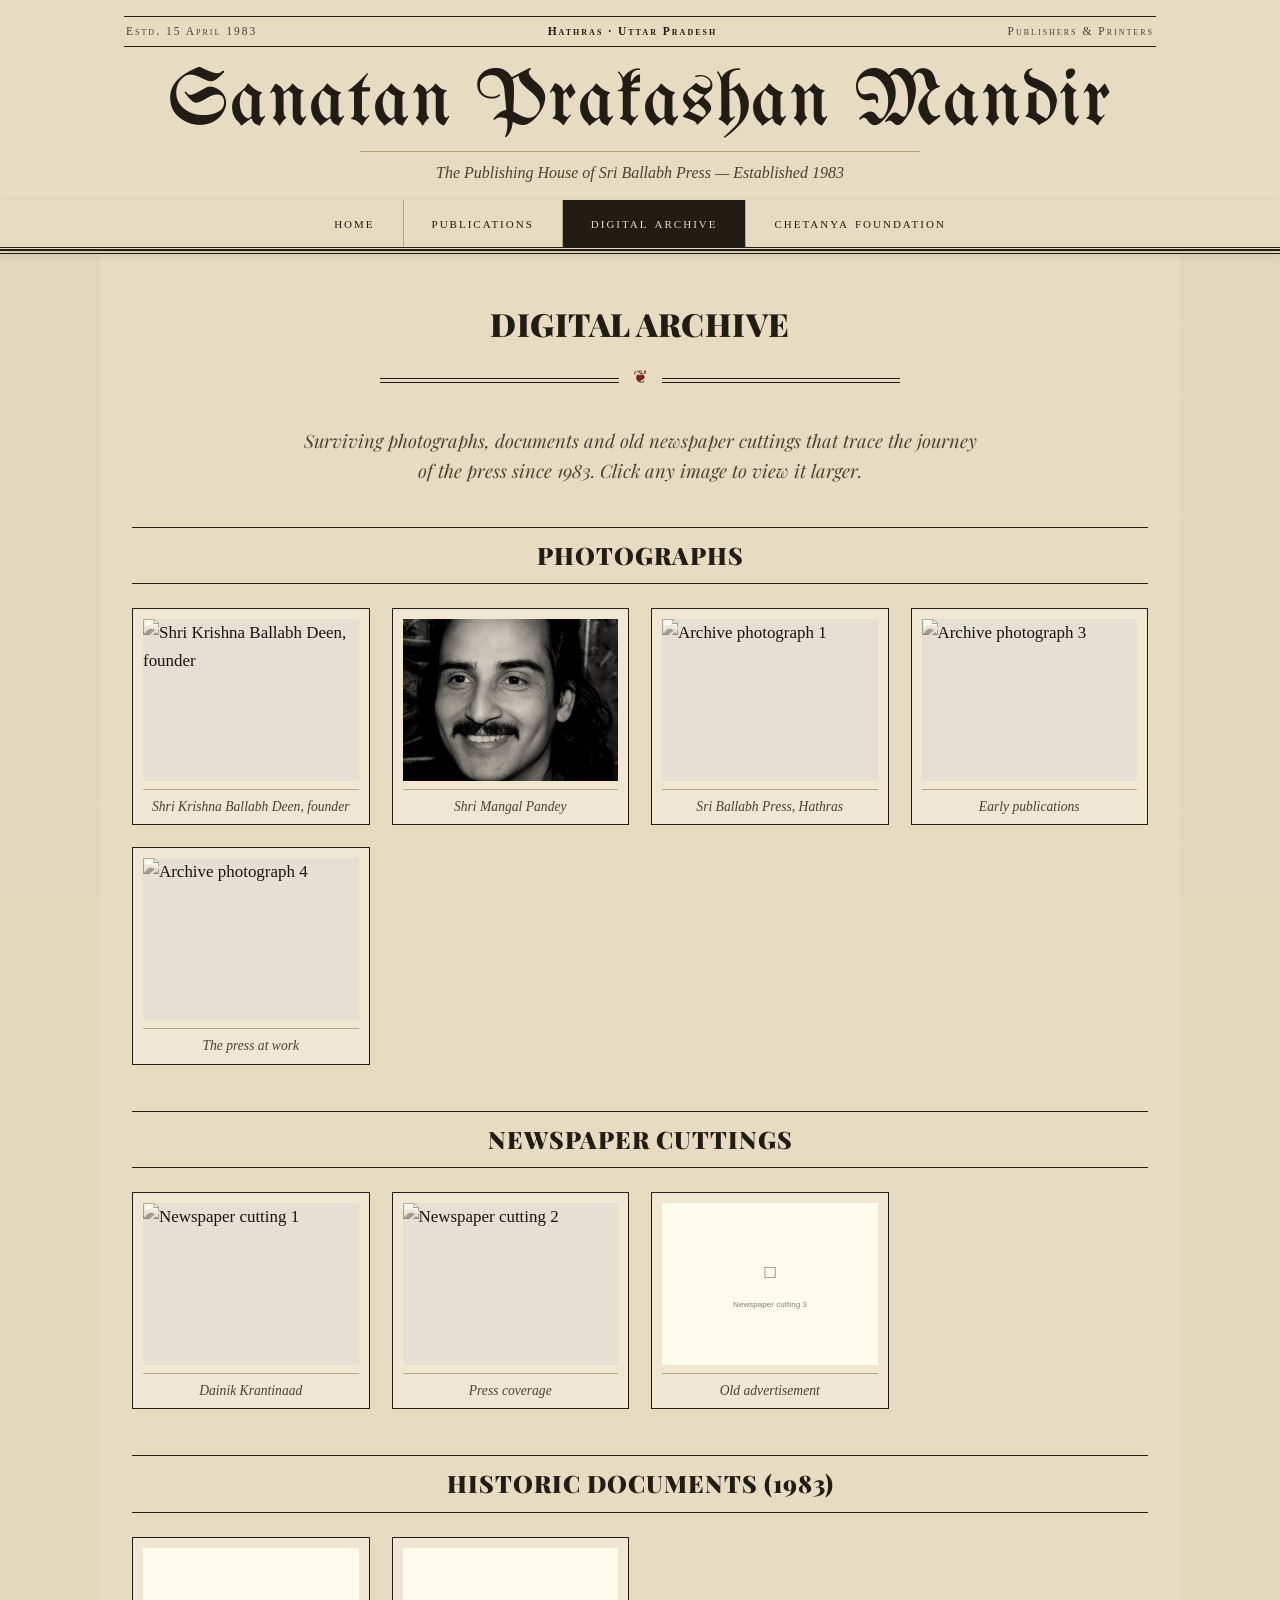
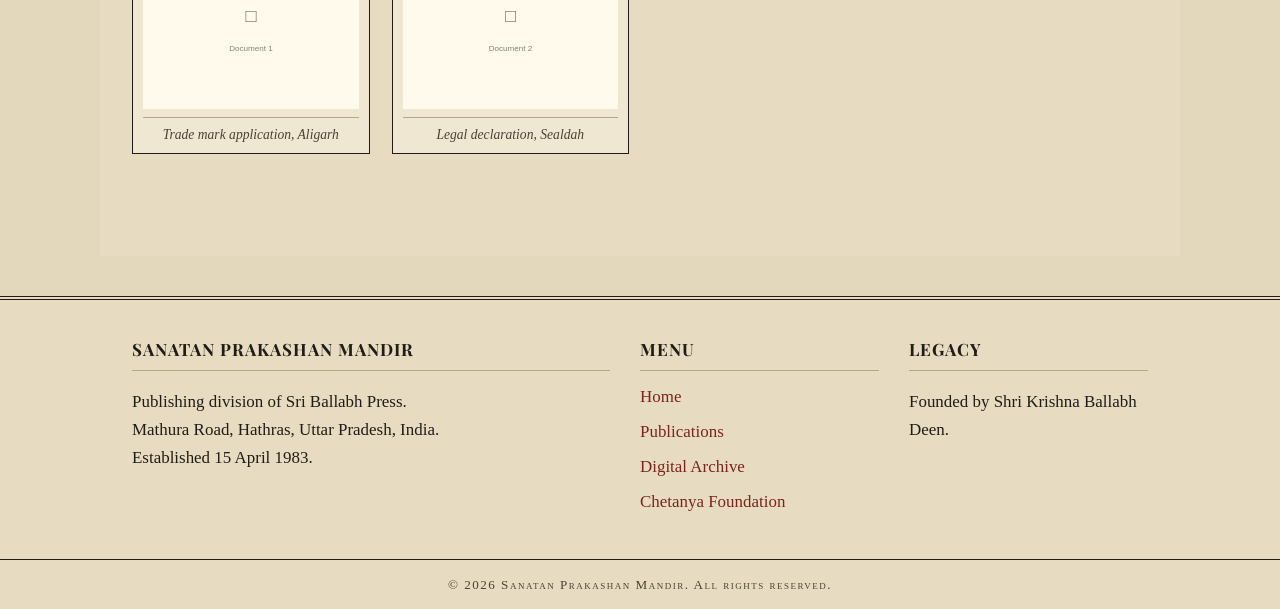
==== archive.html @ 149ba931 "Sanatan Prakashan Mandir — vintage newspaper website Co-Authored-By: Claude Opus 4.8 (1M context) <n" ====
<!DOCTYPE html>
<html lang="en">
<head>
  <meta charset="UTF-8" />
  <meta name="viewport" content="width=device-width, initial-scale=1.0" />
  <title>Digital Archive — Sanatan Prakashan Mandir</title>
  <meta name="description" content="Historic photographs and old newspaper cuttings from the archive of Sanatan Prakashan Mandir, Hathras." />
  <link rel="preconnect" href="https://fonts.googleapis.com" />
  <link rel="preconnect" href="https://fonts.gstatic.com" crossorigin />
  <link href="https://fonts.googleapis.com/css2?family=UnifrakturMaguntia&family=Playfair+Display:ital,wght@0,400;0,700;0,900;1,400;1,700&family=Old+Standard+TT:ital,wght@0,400;0,700;1,400&display=swap" rel="stylesheet" />
  <link rel="icon" type="image/svg+xml" href="assets/img/seal.svg" />
  <link rel="stylesheet" href="css/style.css" />
</head>
<body>

  <header class="site-header">
    <div class="masthead">
      <div class="folio">
        <span>Estd. 15 April 1983</span>
        <span class="folio-mid">Hathras &middot; Uttar Pradesh</span>
        <span>Publishers &amp; Printers</span>
      </div>
      <a class="nameplate" href="index.html">Sanatan Prakashan Mandir</a>
      <div class="nameplate-sub">The Publishing House of Sri Ballabh Press &mdash; Established 1983</div>
    </div>
    <nav class="sectionbar">
      <button class="nav-toggle" aria-label="Toggle menu">&#9776;</button>
      <ul class="nav-links">
        <li><a href="index.html">Home</a></li>
        <li><a href="publications.html">Publications</a></li>
        <li><a href="archive.html" class="active">Digital Archive</a></li>
        <li><a href="foundation.html">Chetanya Foundation</a></li>
      </ul>
    </nav>
  </header>

  <main>
    <h2 class="section-title">Digital Archive</h2>
    <hr class="section-rule" />
    <p class="lead" style="text-align:center; max-width:680px; margin:0 auto 40px;">
      Surviving photographs, documents and old newspaper cuttings that trace the
      journey of the press since 1983. Click any image to view it larger.
    </p>

    <!-- ===== Photographs ===== -->
    <section class="archive-group">
      <h2>Photographs</h2>
      <div class="gallery">
        <figure>
          <img src="assets/archive/krishnaballabhdeen.jpg" alt="Shri Krishna Ballabh Deen, founder"
               data-caption="Shri Krishna Ballabh Deen, founder" />
          <figcaption>Shri Krishna Ballabh Deen, founder</figcaption>
        </figure>
        <figure>
          <img src="assets/archive/mangalpandey.png" alt="Shri Mangal Pandey"
               data-caption="Shri Mangal Pandey" />
          <figcaption>Shri Mangal Pandey</figcaption>
        </figure>
        <figure>
          <img src="assets/archive/photo-1.jpg" alt="Archive photograph 1"
               data-caption="Sri Ballabh Press, Mathura Road, Hathras" />
          <figcaption>Sri Ballabh Press, Hathras</figcaption>
        </figure>
        <figure>
          <img src="assets/archive/photo-3.jpg" alt="Archive photograph 3"
               data-caption="Early publications" />
          <figcaption>Early publications</figcaption>
        </figure>
        <figure>
          <img src="assets/archive/photo-4.jpg" alt="Archive photograph 4"
               data-caption="The press at work" />
          <figcaption>The press at work</figcaption>
        </figure>
      </div>
    </section>

    <!-- ===== Newspaper cuttings ===== -->
    <section class="archive-group">
      <h2>Newspaper Cuttings</h2>
      <div class="gallery">
        <figure>
          <img src="assets/archive/cutting-1.jpg" alt="Newspaper cutting 1"
               data-caption="Dainik Krantinaad — front page" />
          <figcaption>Dainik Krantinaad</figcaption>
        </figure>
        <figure>
          <img src="assets/archive/cutting-2.jpg" alt="Newspaper cutting 2"
               data-caption="Press coverage" />
          <figcaption>Press coverage</figcaption>
        </figure>
        <figure>
          <img src="assets/archive/cutting-3.jpg" alt="Newspaper cutting 3"
               data-caption="Old advertisement" />
          <figcaption>Old advertisement</figcaption>
        </figure>
      </div>
    </section>

    <!-- ===== Documents ===== -->
    <section class="archive-group">
      <h2>Historic Documents (1983)</h2>
      <div class="gallery">
        <figure>
          <img src="assets/archive/doc-1.jpg" alt="Document 1"
               data-caption="Application via Patents & Trade Marks (India) Regd., Aligarh" />
          <figcaption>Trade mark application, Aligarh</figcaption>
        </figure>
        <figure>
          <img src="assets/archive/doc-2.jpg" alt="Document 2"
               data-caption="Legal declaration before the Sub-Registrar, Sealdah (24 Parganas)" />
          <figcaption>Legal declaration, Sealdah</figcaption>
        </figure>
      </div>
    </section>
  </main>

  <!-- Lightbox overlay -->
  <div class="lightbox" aria-hidden="true">
    <span class="lb-close" aria-label="Close">&times;</span>
    <img src="" alt="" />
    <div class="lb-cap"></div>
  </div>

  <footer class="site-footer">
    <div class="footer-inner">
      <div>
        <h4>Sanatan Prakashan Mandir</h4>
        <p>Publishing division of Sri Ballabh Press.<br />
        Mathura Road, Hathras, Uttar Pradesh, India.<br />
        Established 15 April 1983.</p>
      </div>
      <div>
        <h4>Menu</h4>
        <ul>
          <li><a href="index.html">Home</a></li>
          <li><a href="publications.html">Publications</a></li>
          <li><a href="archive.html">Digital Archive</a></li>
          <li><a href="foundation.html">Chetanya Foundation</a></li>
        </ul>
      </div>
      <div>
        <h4>Legacy</h4>
        <p>Founded by Shri Krishna Ballabh Deen.</p>
      </div>
    </div>
    <div class="footer-bottom">
      &copy; <span id="year"></span> Sanatan Prakashan Mandir. All rights reserved.
    </div>
  </footer>

  <script>document.getElementById("year").textContent = new Date().getFullYear();</script>
  <script src="js/main.js"></script>
</body>
</html>
---- css/style.css ----
/* ===========================================================
   Sanatan Prakashan Mandir — vintage newspaper theme
   =========================================================== */

:root {
  --ink:    #211c14;   /* press-black ink            */
  --soft:   #4a4233;   /* secondary ink              */
  --paper:  #e7dcc1;   /* aged newsprint             */
  --paper2: #efe7d2;   /* lighter newsprint (boxes)  */
  --rule:   #211c14;   /* black rules                */
  --hair:   #b6a682;   /* hairline / faint rules     */
  --accent: #7c241a;   /* faded press red            */
  --maxw:   1080px;
  --news:   "Old Standard TT", "Times New Roman", Georgia, serif;
  --head:   "Playfair Display", Georgia, serif;
  --black:  "UnifrakturMaguntia", "Old Standard TT", serif;
}

* { box-sizing: border-box; }
html { scroll-behavior: smooth; }

body {
  margin: 0;
  color: var(--ink);
  font-family: var(--news);
  font-size: 1.06rem;
  line-height: 1.65;
  background-color: #e3d8bc;
  /* faint speckled newsprint grain */
  background-image:
    radial-gradient(ellipse at top, rgba(255,250,238,.5), transparent 60%),
    url("data:image/svg+xml;charset=utf-8,%3Csvg xmlns='http://www.w3.org/2000/svg' width='150' height='150'%3E%3Cfilter id='n'%3E%3CfeTurbulence type='fractalNoise' baseFrequency='0.9' numOctaves='2' stitchTiles='stitch'/%3E%3CfeColorMatrix type='saturate' values='0'/%3E%3C/filter%3E%3Crect width='100%25' height='100%25' filter='url(%23n)' opacity='0.06'/%3E%3C/svg%3E");
  background-attachment: fixed;
}

a { color: var(--ink); text-decoration: none; }
a:hover { text-decoration: underline; }
img { max-width: 100%; display: block; }

/* The whole site sits on a "printed page" */
.site-header, main, .site-footer {
  background: var(--paper);
}

/* ===========================================================
   MASTHEAD (newspaper nameplate)
   =========================================================== */
.site-header { border-bottom: 4px double var(--rule); }

.masthead {
  max-width: var(--maxw);
  margin: 0 auto;
  padding: 16px 24px 14px;
  text-align: center;
}

.folio {
  display: flex;
  justify-content: space-between;
  align-items: center;
  gap: 12px;
  border-top: 1px solid var(--rule);
  border-bottom: 1px solid var(--rule);
  padding: 5px 2px;
  font-family: var(--news);
  font-variant: small-caps;
  letter-spacing: 2px;
  font-size: .72rem;
  color: var(--soft);
}
.folio .folio-mid { font-weight: 700; color: var(--ink); }

.nameplate {
  display: block;
  font-family: var(--black);
  font-size: clamp(2.5rem, 8vw, 5rem);
  line-height: 1.05;
  color: var(--ink);
  margin: 14px 0 6px;
  letter-spacing: 1px;
  text-shadow: 0 1px 0 rgba(255,255,255,.25);
}
.nameplate:hover { text-decoration: none; }

.nameplate-sub {
  font-style: italic;
  font-size: 1rem;
  color: var(--soft);
  border-top: 1px solid var(--hair);
  padding-top: 8px;
  max-width: 560px;
  margin: 0 auto;
}

/* ===========================================================
   SECTION BAR (sticky nav)
   =========================================================== */
.sectionbar {
  position: sticky;
  top: 0;
  z-index: 50;
  background: var(--paper);
  border-bottom: 3px double var(--rule);
  box-shadow: 0 4px 10px rgba(33,28,20,.12);
}
.nav-links {
  max-width: var(--maxw);
  margin: 0 auto;
  display: flex;
  justify-content: center;
  align-items: stretch;
  list-style: none;
  padding: 0;
}
.nav-links li + li { border-left: 1px solid var(--hair); }
.nav-links a {
  display: block;
  font-family: var(--news);
  font-variant: small-caps;
  text-transform: lowercase;
  font-size: 1.02rem;
  letter-spacing: 2px;
  padding: 10px 28px;
  color: var(--ink);
}
.nav-links a:hover { background: var(--paper2); text-decoration: none; color: var(--accent); }
.nav-links a.active { background: var(--ink); color: var(--paper); }

.nav-toggle {
  display: none;
  width: 100%;
  background: none;
  border: none;
  font-size: 1.5rem;
  cursor: pointer;
  color: var(--ink);
  padding: 8px;
}

/* ===========================================================
   FRONT-PAGE HEADLINE (hero)
   =========================================================== */
.hero {
  max-width: var(--maxw);
  margin: 0 auto;
  background: var(--paper);
  text-align: center;
  padding: 40px 24px 34px;
  border-bottom: 4px double var(--rule);
}
.hero .estd {
  display: inline-flex;
  align-items: center;
  gap: 14px;
  font-variant: small-caps;
  letter-spacing: 3px;
  font-size: .82rem;
  color: var(--accent);
  font-weight: 700;
}
.hero .estd::before,
.hero .estd::after { content: ""; width: 42px; height: 1px; background: var(--accent); }

.hero h1 {
  font-family: var(--head);
  font-weight: 900;
  font-size: clamp(2rem, 5.4vw, 3.4rem);
  line-height: 1.12;
  margin: 12px auto 10px;
  max-width: 820px;
  color: var(--ink);
}
.hero-standfirst {
  font-style: italic;
  font-size: 1.18rem;
  color: var(--soft);
  max-width: 600px;
  margin: 0 auto;
}
.hero .ornament { color: var(--accent); font-size: 1.1rem; letter-spacing: 8px; margin-top: 14px; }

/* ===========================================================
   LAYOUT + HEADINGS
   =========================================================== */
main { max-width: var(--maxw); margin: 0 auto; padding: 44px 32px 56px; }

.section-title {
  font-family: var(--head);
  font-weight: 900;
  text-align: center;
  margin: 0 0 12px;
  font-size: 2rem;
  letter-spacing: .5px;
  color: var(--ink);
  text-transform: uppercase;
}
/* Ornamental divider — hairline rules flanking a flourish */
.section-rule {
  border: 0;
  width: 100%;
  max-width: 520px;
  margin: 0 auto 34px;
  text-align: center;
  overflow: visible;
  position: relative;
}
.section-rule::before {
  content: "\2766";
  color: var(--accent);
  font-size: 1.1rem;
  background: var(--paper);
  padding: 0 14px;
  position: relative;
  z-index: 1;
}
.section-rule::after {
  content: "";
  position: absolute;
  left: 0; right: 0; top: 50%;
  height: 0;
  border-top: 1px solid var(--rule);
  border-bottom: 1px solid var(--rule);
  height: 3px;
}

.lead {
  font-family: var(--head);
  font-style: italic;
  font-size: 1.15rem;
  color: var(--soft);
}

/* ===========================================================
   STORY PROSE — newspaper columns
   =========================================================== */
.prose {
  column-count: 2;
  column-gap: 38px;
  column-rule: 1px solid var(--hair);
  text-align: justify;
  hyphens: auto;
  font-size: 1.05rem;
}
.prose p { margin: 0 0 1em; }
.prose > p:first-of-type::first-letter {
  font-family: var(--head);
  float: left;
  font-size: 4.2rem;
  line-height: .76;
  padding: 6px 10px 0 0;
  color: var(--ink);
  font-weight: 900;
}
.prose em { font-style: italic; }

/* Pull-quote spans both columns, like a newspaper callout */
.prose .pull {
  column-span: all;
  margin: 1.4em 0;
  padding: 18px 26px;
  text-align: center;
  font-family: var(--head);
  font-style: italic;
  font-size: 1.12rem;
  line-height: 1.5;
  color: var(--ink);
  background: var(--paper2);
  border-top: 3px double var(--rule);
  border-bottom: 3px double var(--rule);
}

/* ===========================================================
   CARD GRID — boxed "classified" columns
   =========================================================== */
.grid {
  display: grid;
  grid-template-columns: repeat(auto-fill, minmax(230px, 1fr));
  gap: 0;
  border: 1px solid var(--rule);
  border-right: 0; border-bottom: 0;
}
.card {
  background: var(--paper);
  border-right: 1px solid var(--rule);
  border-bottom: 1px solid var(--rule);
  display: flex;
  flex-direction: column;
  transition: background .15s ease;
}
.card:hover { background: var(--paper2); }

.card .thumb {
  background: #ddcfac;
  aspect-ratio: 3 / 4;
  display: flex; align-items: center; justify-content: center;
  color: var(--ink);
  font-size: 2.6rem;
  overflow: hidden;
  border-bottom: 1px solid var(--rule);
}
.card .thumb img {
  width: 100%; height: 100%; object-fit: cover;
  filter: grayscale(1) contrast(1.05) sepia(.25);
}
.card .body { padding: 18px; flex: 1; display: flex; flex-direction: column; text-align: center; }
.card h3 {
  font-family: var(--head);
  font-weight: 700;
  margin: 0 0 6px;
  font-size: 1.25rem;
  color: var(--ink);
}
.card .meta {
  font-variant: small-caps;
  letter-spacing: 2px;
  font-size: .8rem;
  color: var(--accent);
  margin-bottom: 10px;
}
.card p { font-size: .98rem; color: var(--soft); margin: 0 0 16px; }

.btn {
  align-self: center;
  margin-top: auto;
  font-variant: small-caps;
  letter-spacing: 2px;
  font-size: .92rem;
  background: var(--ink);
  color: var(--paper);
  padding: 7px 22px;
  border: 1px solid var(--ink);
}
.btn:hover { background: transparent; color: var(--ink); text-decoration: none; }

/* ===========================================================
   ARCHIVE GALLERY
   =========================================================== */
.archive-group { margin-bottom: 46px; }
.archive-group h2 {
  font-family: var(--head);
  font-weight: 900;
  text-transform: uppercase;
  font-size: 1.5rem;
  text-align: center;
  letter-spacing: 1px;
  color: var(--ink);
  margin-bottom: 24px;
  border-top: 1px solid var(--rule);
  border-bottom: 1px solid var(--rule);
  padding: 8px 0;
}

.gallery {
  display: grid;
  grid-template-columns: repeat(auto-fill, minmax(210px, 1fr));
  gap: 22px;
}
.gallery figure {
  margin: 0;
  background: var(--paper2);
  border: 1px solid var(--rule);
  padding: 10px 10px 6px;
}
.gallery figure img {
  width: 100%;
  aspect-ratio: 4 / 3;
  object-fit: cover;
  cursor: zoom-in;
  background: #ddcfac;
  filter: grayscale(1) contrast(1.08) sepia(.22);
  transition: filter .2s ease;
}
.gallery figure:hover img { filter: grayscale(.3) contrast(1.05); }
.gallery figcaption {
  font-style: italic;
  font-size: .85rem;
  color: var(--soft);
  text-align: center;
  margin-top: 8px;
  border-top: 1px solid var(--hair);
  padding-top: 6px;
}

/* ===========================================================
   LIGHTBOX
   =========================================================== */
.lightbox {
  position: fixed; inset: 0;
  background: rgba(20,16,10,.92);
  display: none; align-items: center; justify-content: center;
  z-index: 200; padding: 24px;
}
.lightbox.open { display: flex; }
.lightbox img { max-width: 92vw; max-height: 84vh; border: 6px solid var(--paper); }
.lightbox .lb-cap {
  position: absolute; bottom: 18px; left: 0; right: 0;
  text-align: center; color: var(--paper); font-style: italic; font-size: .95rem;
}
.lightbox .lb-close {
  position: absolute; top: 16px; right: 26px;
  color: var(--paper); font-size: 2.2rem; cursor: pointer; line-height: 1;
}

/* ===========================================================
   FOUNDATION
   =========================================================== */
.feature-row {
  display: grid;
  grid-template-columns: 1.2fr .8fr;
  gap: 36px;
  align-items: center;
  margin-bottom: 46px;
}
.feature-row .prose { column-count: 1; }
.feature-row .prose h3 {
  font-family: var(--head); font-weight: 900;
  text-transform: uppercase; letter-spacing: .5px;
  color: var(--ink); margin-top: 0;
}
.feature-row .media {
  aspect-ratio: 4 / 3;
  border: 1px solid var(--rule);
  background:
    repeating-linear-gradient(45deg, rgba(33,28,20,.05) 0 8px, transparent 8px 16px),
    #ddcfac;
}
.pillars { display: grid; grid-template-columns: repeat(auto-fit, minmax(220px,1fr)); gap: 0;
  border: 1px solid var(--rule); border-right: 0; border-bottom: 0; }
.pillar {
  background: var(--paper);
  border-right: 1px solid var(--rule);
  border-bottom: 1px solid var(--rule);
  padding: 26px 22px;
  text-align: center;
}
.pillar h3 {
  font-family: var(--head); font-weight: 700;
  text-transform: uppercase; letter-spacing: 1px;
  color: var(--ink); margin-top: 0;
}
.pillar p { color: var(--soft); }

/* ===========================================================
   FOOTER (colophon)
   =========================================================== */
.site-footer {
  border-top: 4px double var(--rule);
  color: var(--ink);
  font-family: var(--news);
  margin-top: 40px;
}
.footer-inner {
  max-width: var(--maxw);
  margin: 0 auto;
  padding: 36px 32px;
  display: grid;
  grid-template-columns: 2fr 1fr 1fr;
  gap: 30px;
}
.footer-inner h4 {
  font-family: var(--head); font-weight: 700;
  text-transform: uppercase; letter-spacing: 1px;
  margin: 0 0 12px;
  border-bottom: 1px solid var(--hair);
  padding-bottom: 6px;
}
.footer-inner a { color: var(--accent); }
.footer-inner ul { list-style: none; padding: 0; margin: 0; }
.footer-inner li { margin-bottom: 7px; }
.footer-bottom {
  border-top: 1px solid var(--rule);
  text-align: center;
  padding: 14px;
  font-variant: small-caps;
  letter-spacing: 1.5px;
  font-size: .82rem;
  color: var(--soft);
}

/* ===========================================================
   MISC
   =========================================================== */
.note {
  background: var(--paper2);
  border: 1px solid var(--rule);
  padding: 16px 20px;
  font-size: .92rem;
  color: var(--soft);
}
.note code { background: #ddcfac; padding: 1px 5px; }

/* ===========================================================
   RESPONSIVE
   =========================================================== */
@media (max-width: 760px) {
  .folio { flex-direction: column; gap: 2px; }
  .nav-toggle { display: block; }
  .nav-links {
    display: none;
    flex-direction: column;
  }
  .nav-links.open { display: flex; }
  .nav-links li + li { border-left: 0; border-top: 1px solid var(--hair); }
  .nav-links a { text-align: center; }
  .prose { column-count: 1; }
  .feature-row { grid-template-columns: 1fr; }
  .footer-inner { grid-template-columns: 1fr; }
  main { padding: 32px 20px 44px; }
}
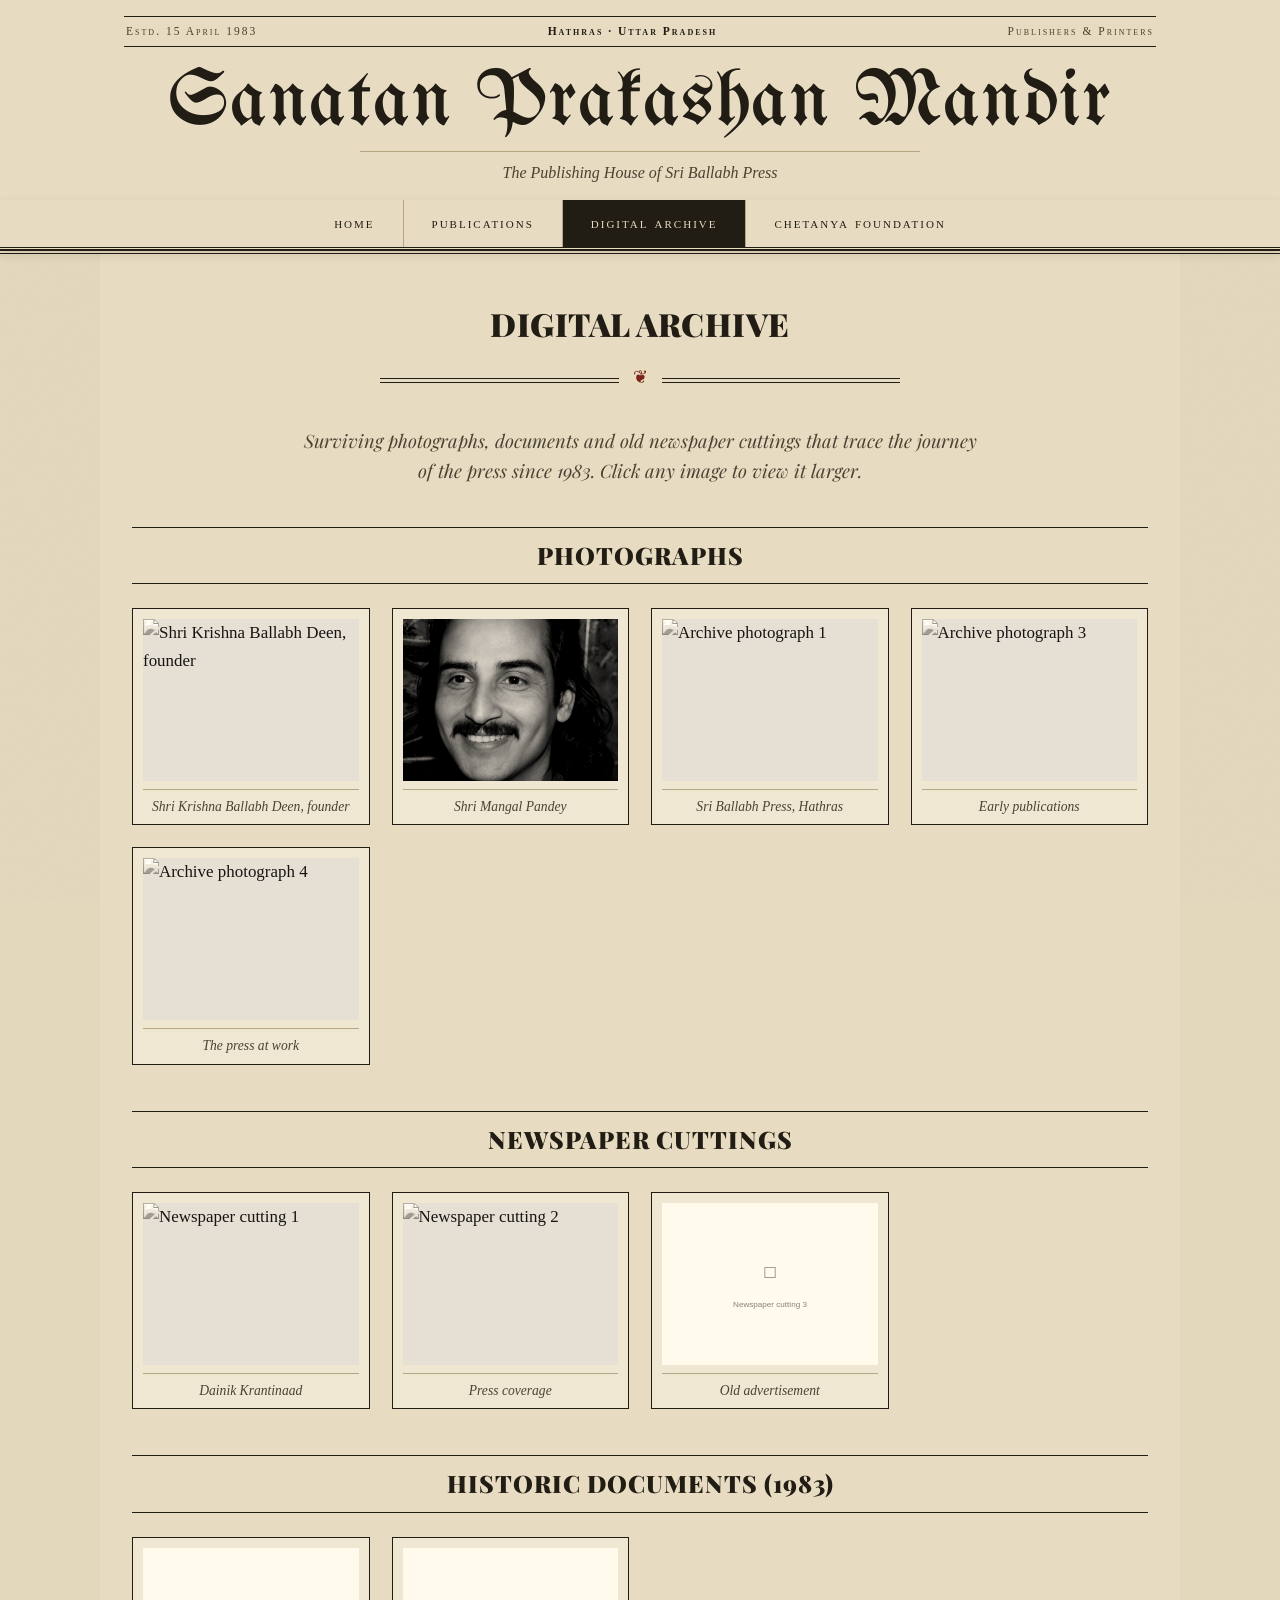
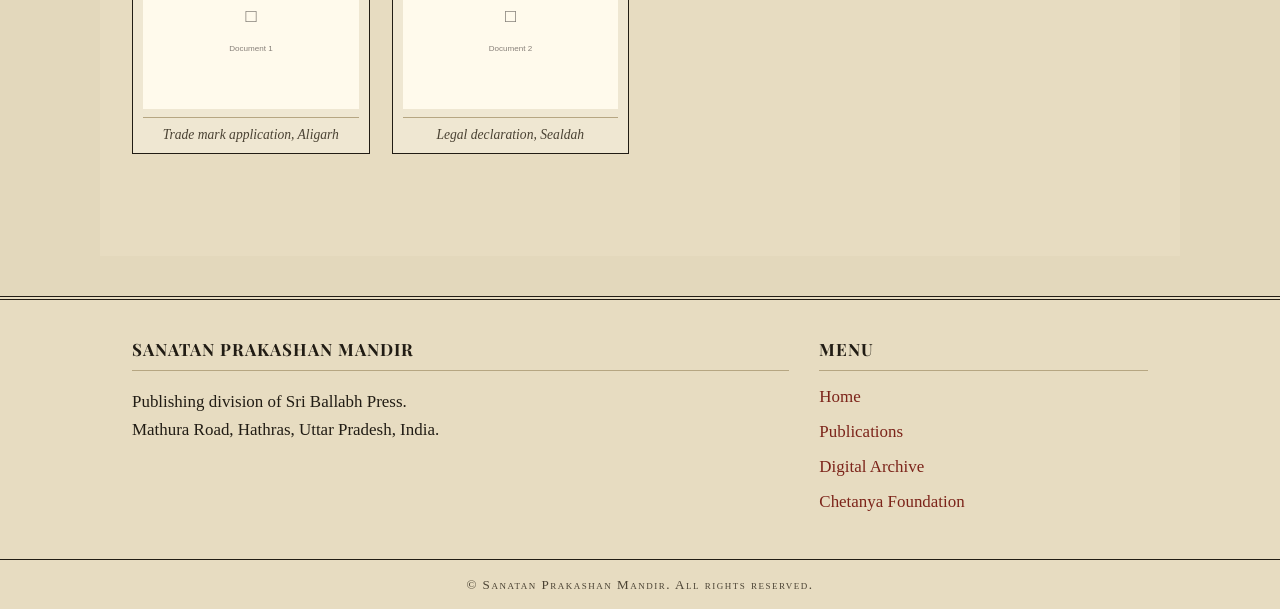
==== commit c43c4ff0: "Edit copy: trim 1983 references, update footer, add Pashu Sansthan section Co-Authored-By: Claude Op" ====
--- a/archive.html
+++ b/archive.html
@@ -21,7 +21,7 @@
         <span>Publishers &amp; Printers</span>
       </div>
       <a class="nameplate" href="index.html">Sanatan Prakashan Mandir</a>
-      <div class="nameplate-sub">The Publishing House of Sri Ballabh Press &mdash; Established 1983</div>
+      <div class="nameplate-sub">The Publishing House of Sri Ballabh Press</div>
     </div>
     <nav class="sectionbar">
       <button class="nav-toggle" aria-label="Toggle menu">&#9776;</button>
@@ -126,8 +126,7 @@
       <div>
         <h4>Sanatan Prakashan Mandir</h4>
         <p>Publishing division of Sri Ballabh Press.<br />
-        Mathura Road, Hathras, Uttar Pradesh, India.<br />
-        Established 15 April 1983.</p>
+        Mathura Road, Hathras, Uttar Pradesh, India.</p>
       </div>
       <div>
         <h4>Menu</h4>
@@ -138,17 +137,11 @@
           <li><a href="foundation.html">Chetanya Foundation</a></li>
         </ul>
       </div>
-      <div>
-        <h4>Legacy</h4>
-        <p>Founded by Shri Krishna Ballabh Deen.</p>
-      </div>
     </div>
     <div class="footer-bottom">
-      &copy; <span id="year"></span> Sanatan Prakashan Mandir. All rights reserved.
+      &copy; Sanatan Prakashan Mandir. All rights reserved.
     </div>
   </footer>
-
-  <script>document.getElementById("year").textContent = new Date().getFullYear();</script>
   <script src="js/main.js"></script>
 </body>
 </html>
--- a/css/style.css
+++ b/css/style.css
@@ -454,7 +454,7 @@
   margin: 0 auto;
   padding: 36px 32px;
   display: grid;
-  grid-template-columns: 2fr 1fr 1fr;
+  grid-template-columns: 2fr 1fr;
   gap: 30px;
 }
 .footer-inner h4 {
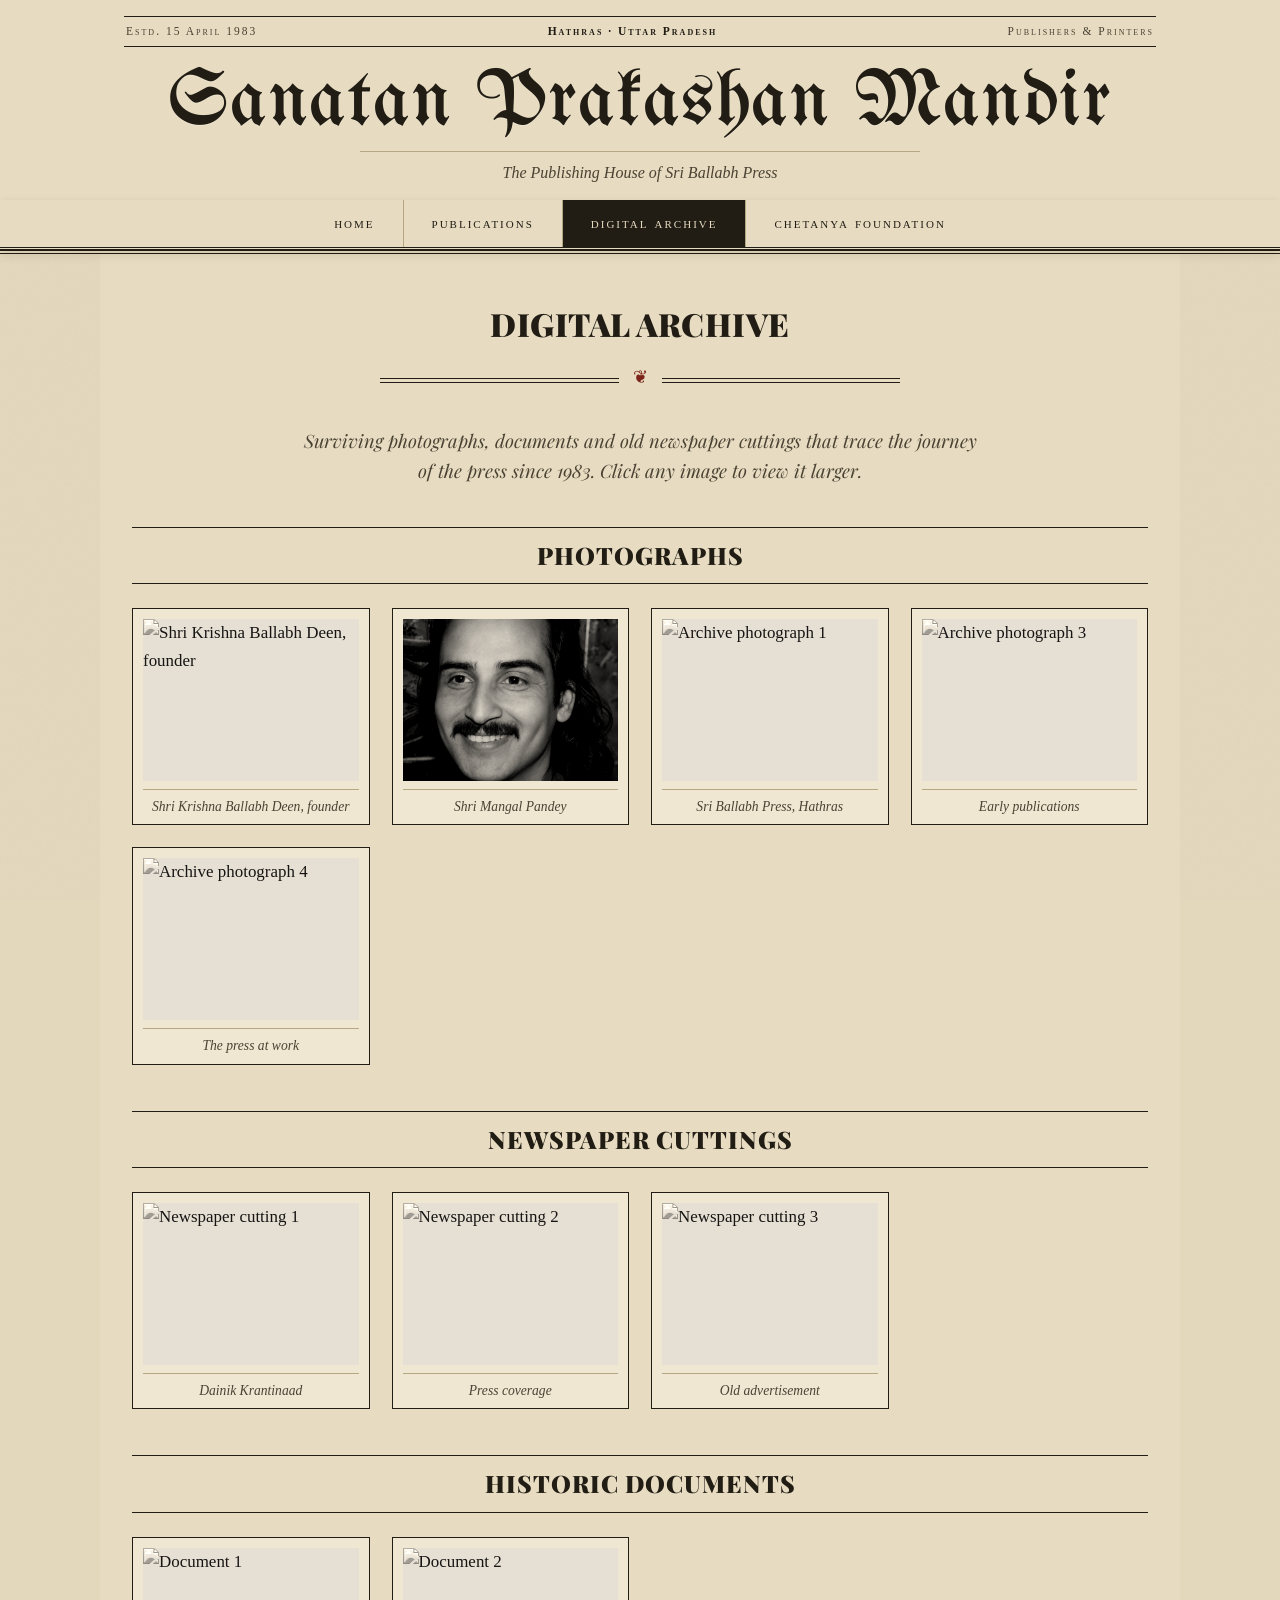
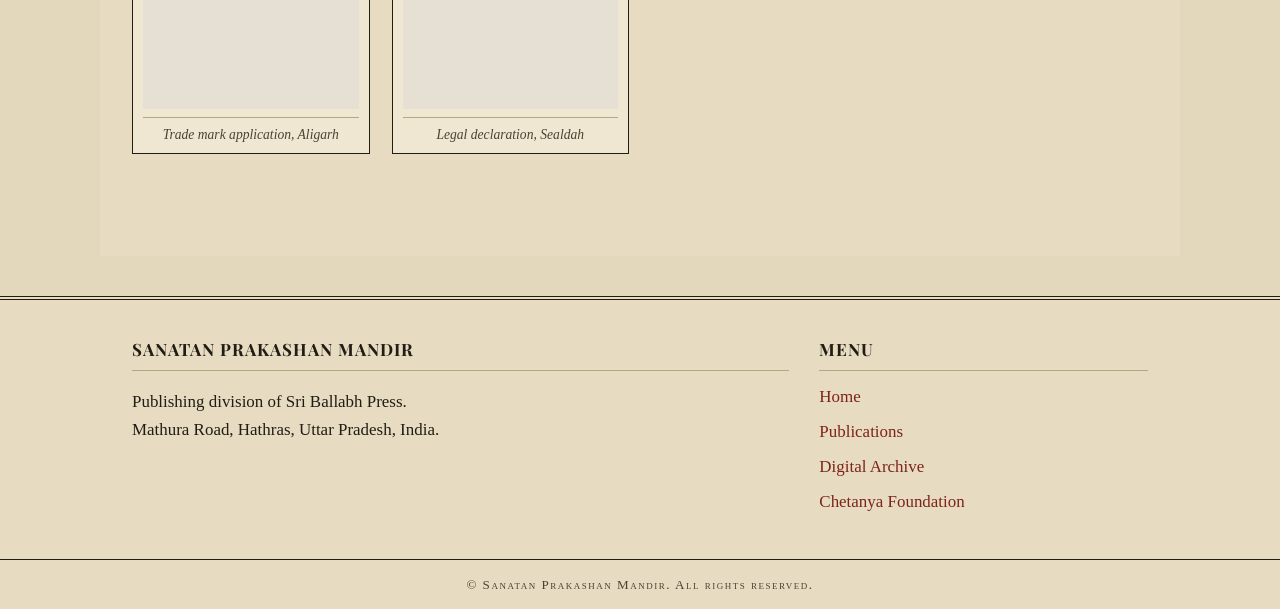
==== commit 58aecc35: "Trim further 1983 and Sri Ballabh Press references Co-Authored-By: Claude Opus 4.8 (1M context) <nor" ====
--- a/archive.html
+++ b/archive.html
@@ -98,7 +98,7 @@
 
     <!-- ===== Documents ===== -->
     <section class="archive-group">
-      <h2>Historic Documents (1983)</h2>
+      <h2>Historic Documents</h2>
       <div class="gallery">
         <figure>
           <img src="assets/archive/doc-1.jpg" alt="Document 1"
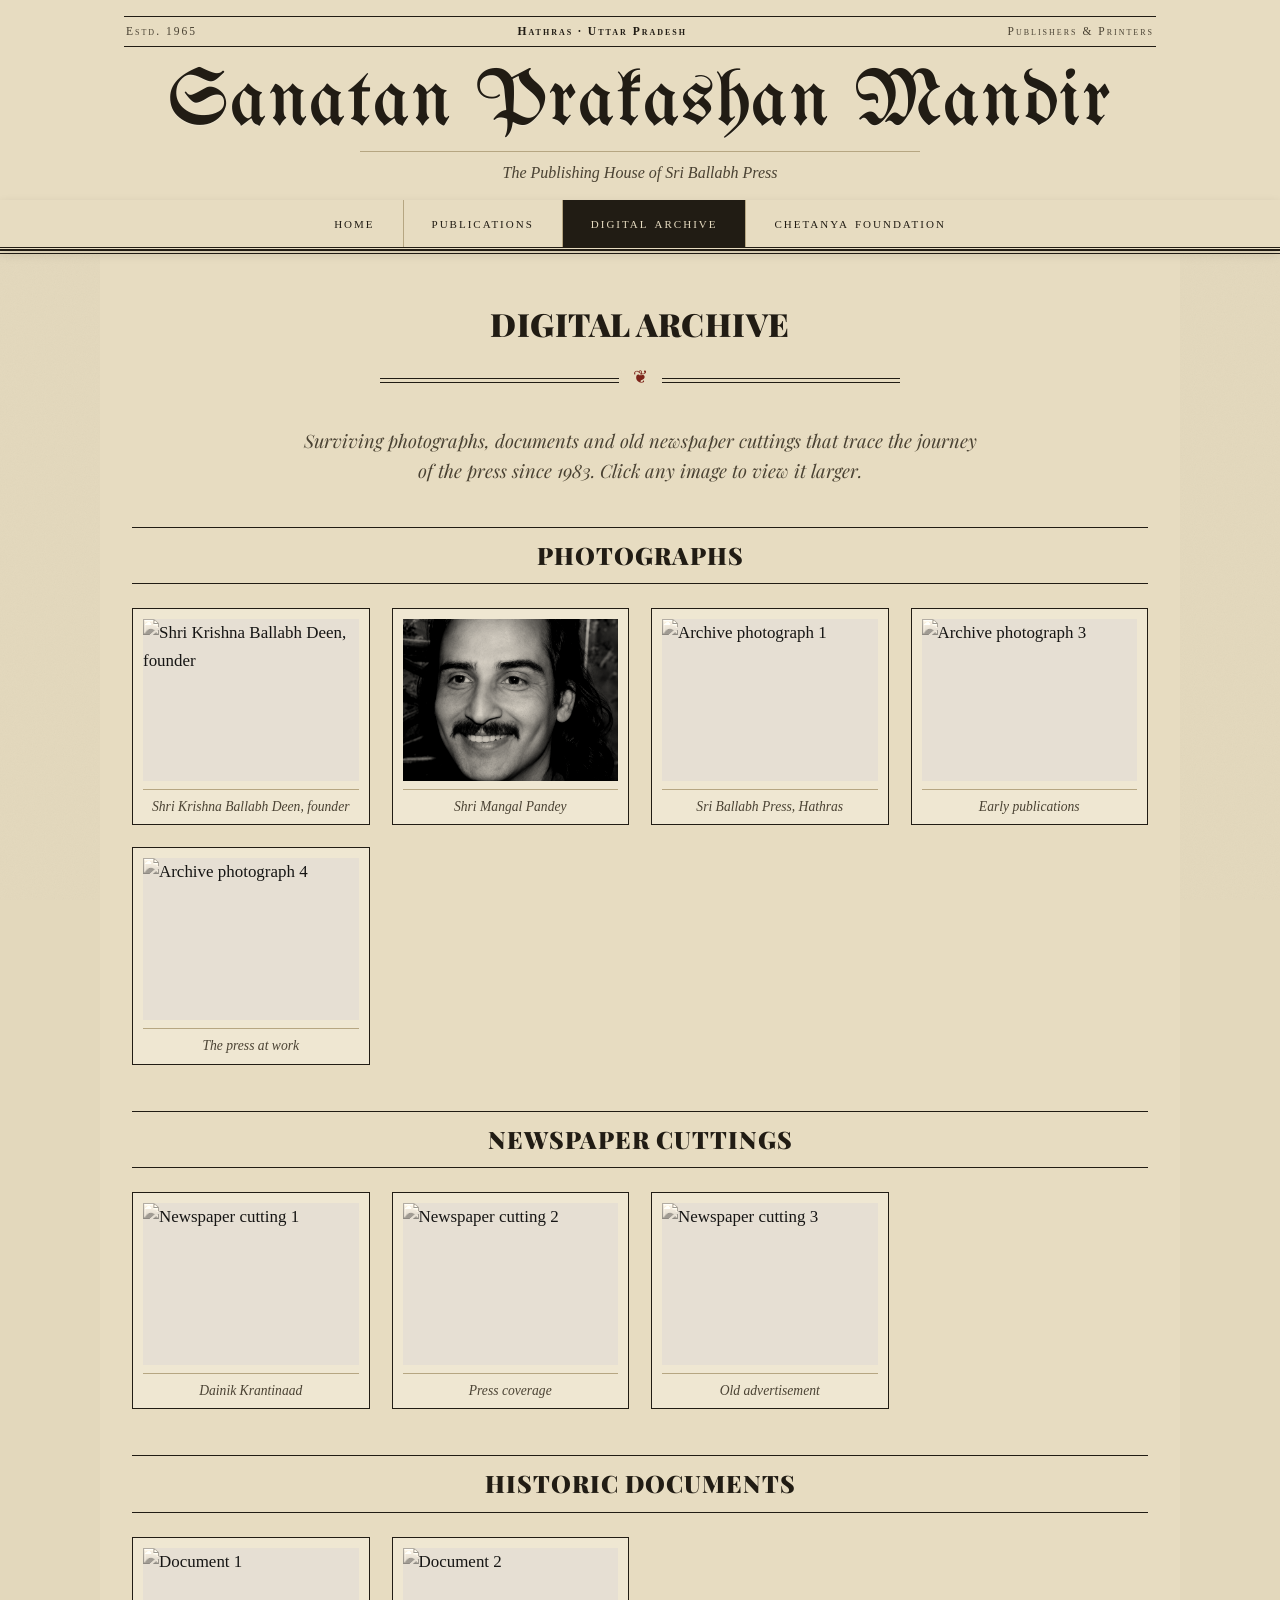
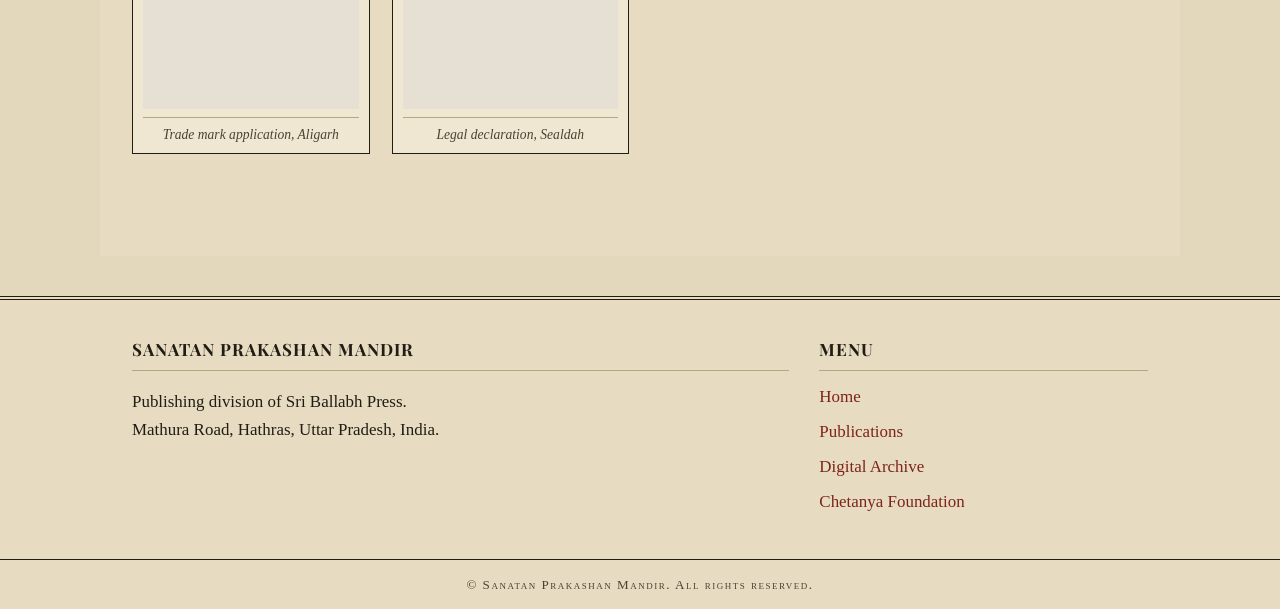
==== commit 117f9b71: "Story updates: 1965 press founding, Adi Sanatan newspaper, Estd. 1965, copy tweaks Co-Authored-By: C" ====
--- a/archive.html
+++ b/archive.html
@@ -16,7 +16,7 @@
   <header class="site-header">
     <div class="masthead">
       <div class="folio">
-        <span>Estd. 15 April 1983</span>
+        <span>Estd. 1965</span>
         <span class="folio-mid">Hathras &middot; Uttar Pradesh</span>
         <span>Publishers &amp; Printers</span>
       </div>
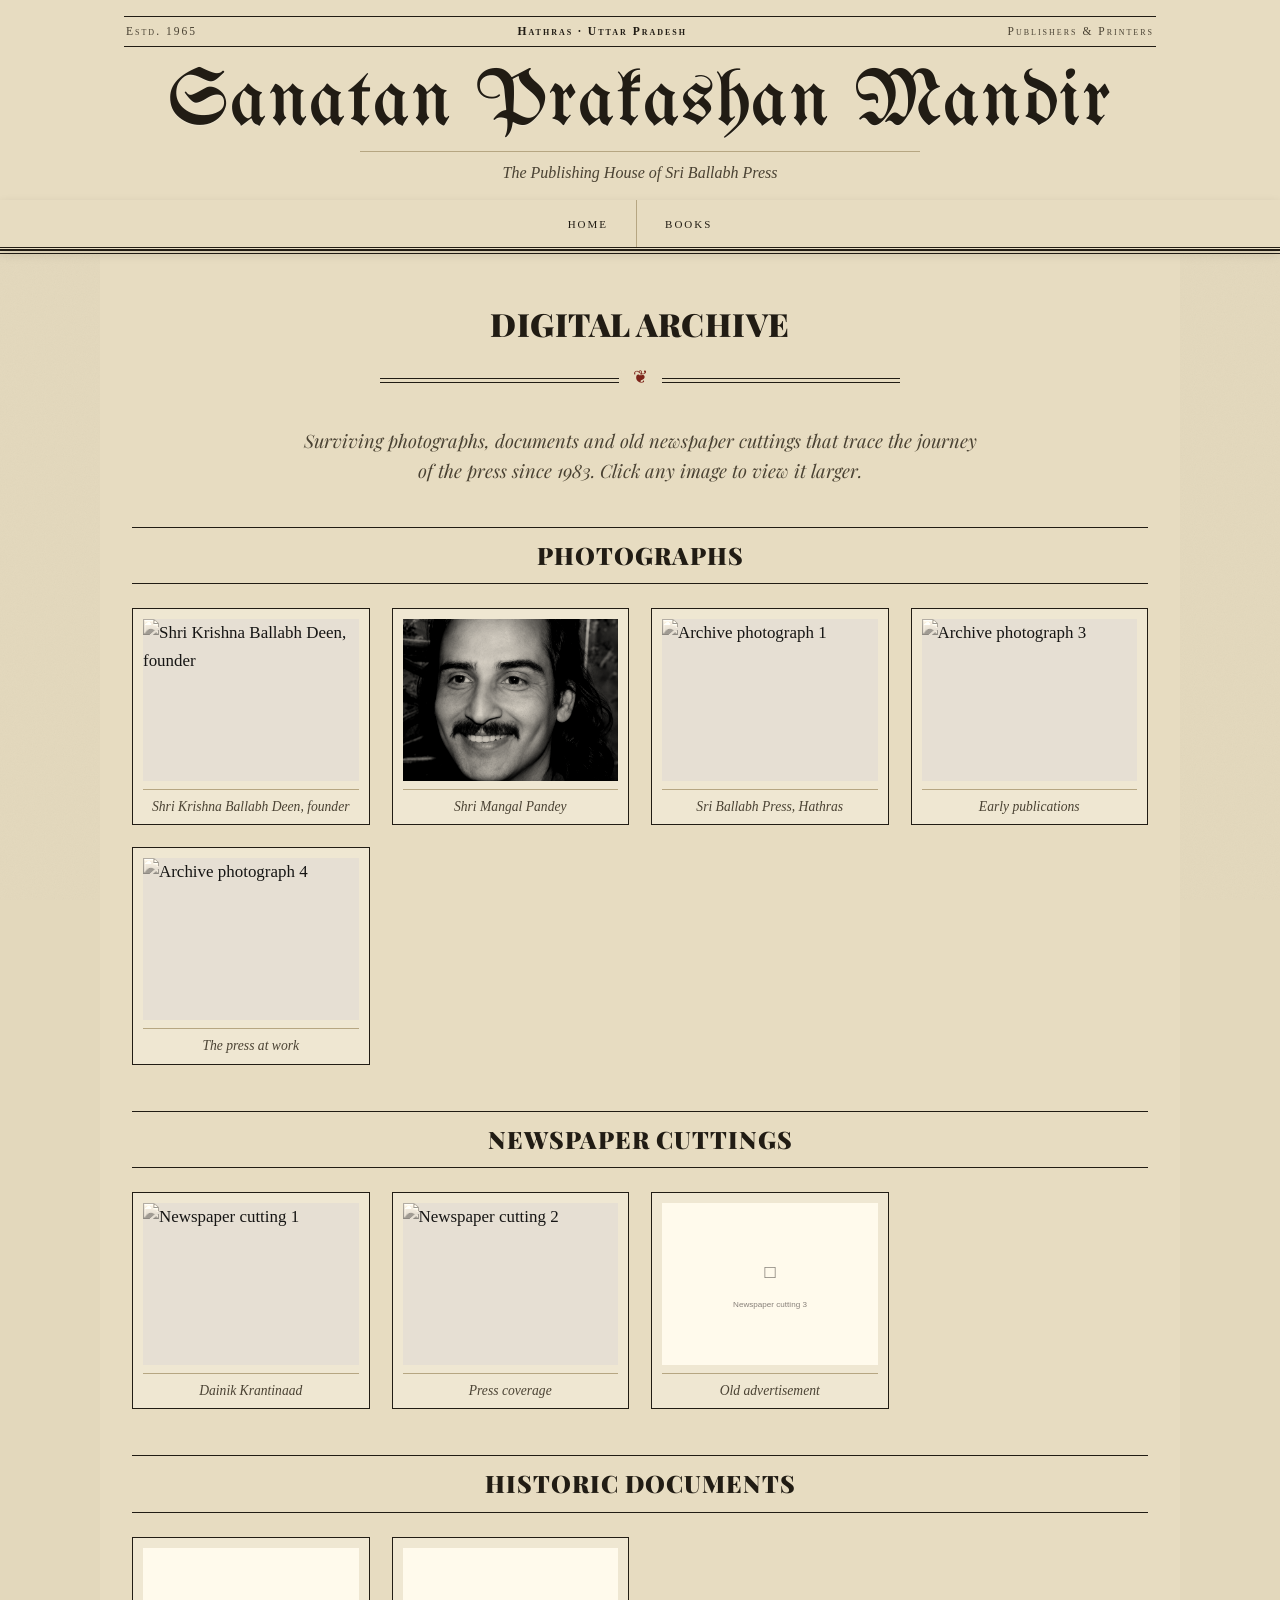
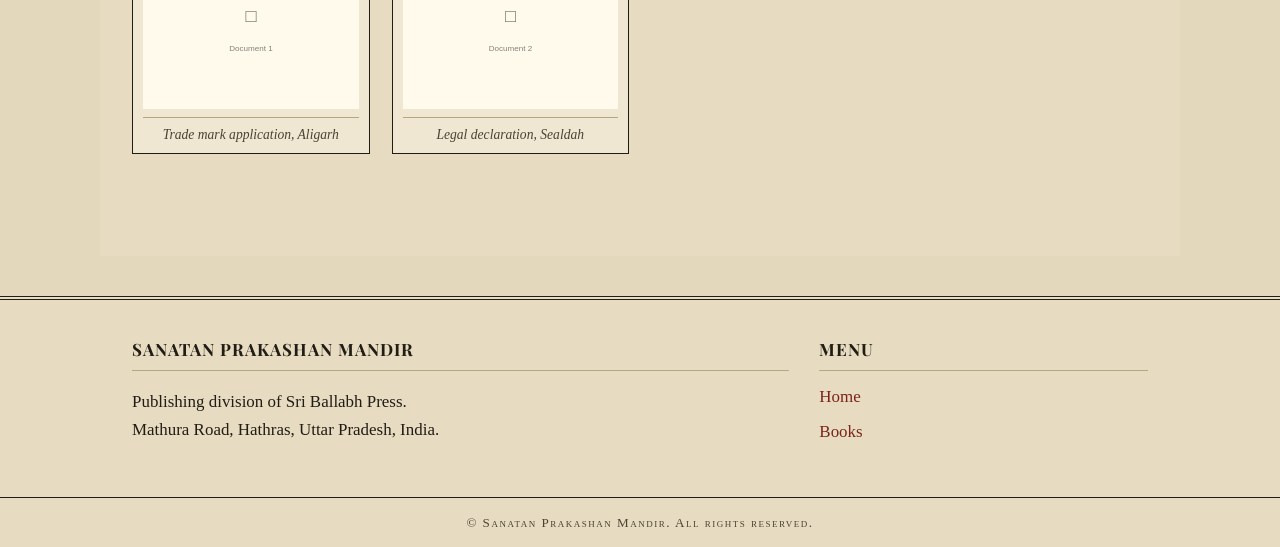
==== commit 8436a9ba: "changes" ====
--- a/archive.html
+++ b/archive.html
@@ -27,9 +27,7 @@
       <button class="nav-toggle" aria-label="Toggle menu">&#9776;</button>
       <ul class="nav-links">
         <li><a href="index.html">Home</a></li>
-        <li><a href="publications.html">Publications</a></li>
-        <li><a href="archive.html" class="active">Digital Archive</a></li>
-        <li><a href="foundation.html">Chetanya Foundation</a></li>
+        <li><a href="books.html">Books</a></li>
       </ul>
     </nav>
   </header>
@@ -132,9 +130,7 @@
         <h4>Menu</h4>
         <ul>
           <li><a href="index.html">Home</a></li>
-          <li><a href="publications.html">Publications</a></li>
-          <li><a href="archive.html">Digital Archive</a></li>
-          <li><a href="foundation.html">Chetanya Foundation</a></li>
+          <li><a href="books.html">Books</a></li>
         </ul>
       </div>
     </div>
--- a/css/style.css
+++ b/css/style.css
@@ -331,6 +331,120 @@
   border: 1px solid var(--ink);
 }
 .btn:hover { background: transparent; color: var(--ink); text-decoration: none; }
+
+/* ===========================================================
+   BOOKS — cover grid
+   =========================================================== */
+.books-grid {
+  display: grid;
+  grid-template-columns: repeat(auto-fill, minmax(200px, 1fr));
+  gap: 40px 34px;
+  max-width: 900px;
+  margin: 0 auto;
+}
+.book-tile { display: block; text-align: center; color: var(--ink); }
+.book-tile:hover { text-decoration: none; }
+.book-tile .cover {
+  border: 1px solid var(--rule);
+  background: #ddcfac;
+  box-shadow: 4px 5px 0 rgba(33,28,20,.18);
+  overflow: hidden;
+  transition: transform .18s ease, box-shadow .18s ease;
+}
+.book-tile .cover img { width: 100%; aspect-ratio: 2 / 3; object-fit: cover; }
+.book-tile:hover .cover {
+  transform: translateY(-4px);
+  box-shadow: 6px 8px 0 rgba(33,28,20,.22);
+}
+.book-tile .b-title {
+  font-family: var(--head);
+  font-weight: 700;
+  font-size: 1.12rem;
+  margin: 16px 0 2px;
+  line-height: 1.25;
+}
+.book-tile .b-vol {
+  font-variant: small-caps;
+  letter-spacing: 2px;
+  font-size: .8rem;
+  color: var(--accent);
+}
+
+/* ===========================================================
+   BOOK DETAIL PAGE
+   =========================================================== */
+.book-detail {
+  display: grid;
+  grid-template-columns: minmax(230px, 320px) 1fr;
+  gap: 48px;
+  align-items: start;
+  max-width: 920px;
+  margin: 0 auto;
+}
+.book-detail .cover-col img {
+  width: 100%;
+  border: 1px solid var(--rule);
+  background: #ddcfac;
+  box-shadow: 5px 6px 0 rgba(33,28,20,.2);
+}
+.book-detail .info-col h1 {
+  font-family: var(--head);
+  font-weight: 900;
+  font-size: clamp(1.8rem, 4vw, 2.6rem);
+  line-height: 1.15;
+  margin: 0 0 6px;
+  color: var(--ink);
+}
+.book-detail .b-vol {
+  font-variant: small-caps;
+  letter-spacing: 3px;
+  font-size: .9rem;
+  color: var(--accent);
+  font-weight: 700;
+}
+.book-detail .b-author {
+  font-style: italic;
+  font-size: 1.15rem;
+  color: var(--soft);
+  border-bottom: 1px solid var(--hair);
+  padding-bottom: 18px;
+  margin: 12px 0 22px;
+}
+.book-detail .b-desc { font-size: 1.05rem; text-align: justify; hyphens: auto; }
+.book-detail .b-desc p { margin: 0 0 1em; }
+
+/* Buy-from dropdown */
+.buy { margin: 26px 0 8px; max-width: 300px; }
+.buy summary {
+  list-style: none;
+  cursor: pointer;
+  display: flex;
+  justify-content: space-between;
+  align-items: center;
+  font-variant: small-caps;
+  letter-spacing: 2px;
+  font-size: .95rem;
+  background: var(--ink);
+  color: var(--paper);
+  padding: 10px 20px;
+  border: 1px solid var(--ink);
+}
+.buy summary::-webkit-details-marker { display: none; }
+.buy summary::after { content: "\25BE"; margin-left: 12px; }
+.buy[open] summary::after { content: "\25B4"; }
+.buy summary:hover { background: transparent; color: var(--ink); }
+.buy-menu { border: 1px solid var(--rule); border-top: 0; background: var(--paper2); }
+.buy-menu a {
+  display: flex;
+  justify-content: space-between;
+  padding: 11px 20px;
+  color: var(--ink);
+  font-size: .98rem;
+}
+.buy-menu a + a { border-top: 1px solid var(--hair); }
+.buy-menu a:hover { background: var(--ink); color: var(--paper); text-decoration: none; }
+.buy-menu .fmt { font-variant: small-caps; letter-spacing: 1px; color: var(--accent); }
+.buy-menu a:hover .fmt { color: var(--paper); }
 
 /* ===========================================================
    ARCHIVE GALLERY
